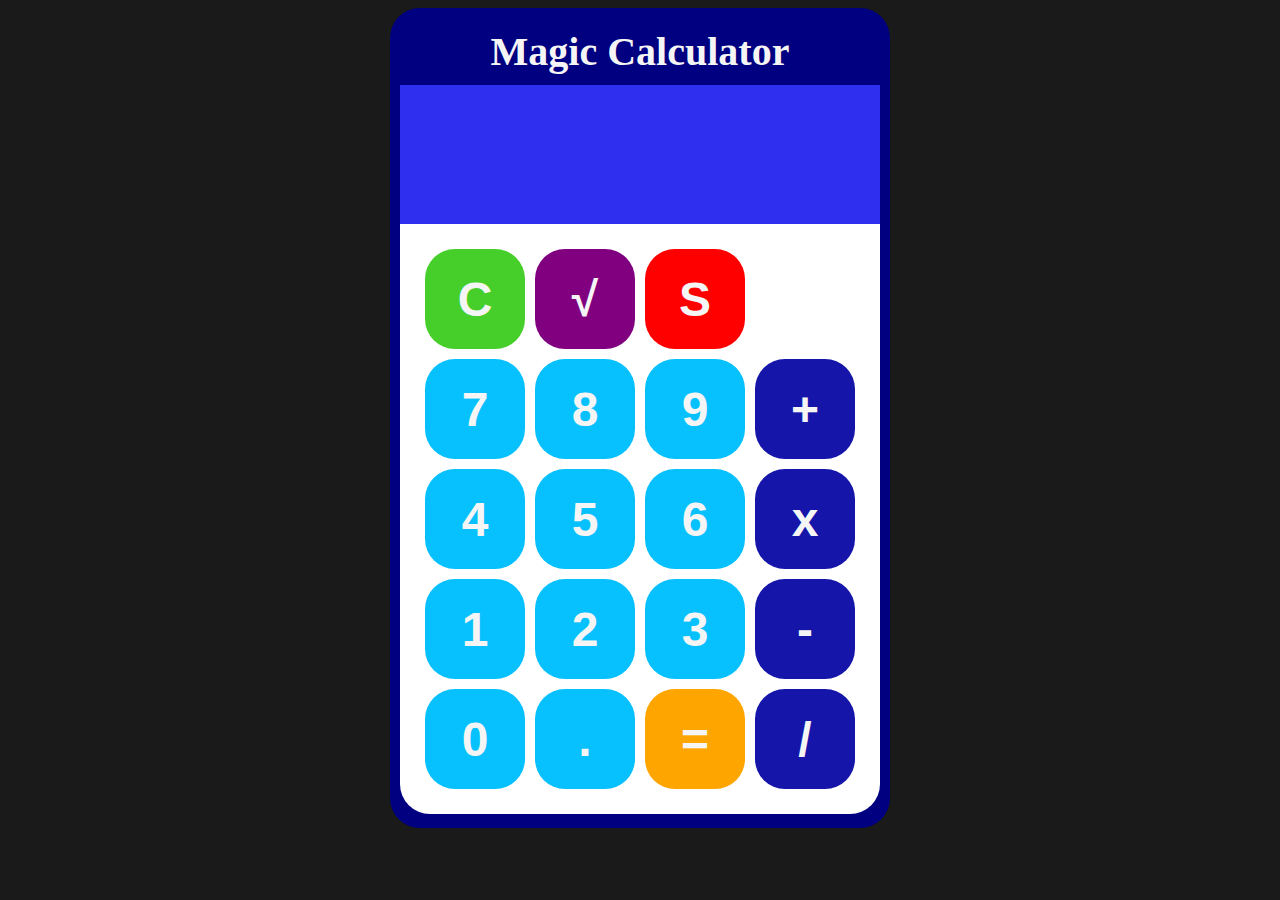
==== MagicCalculator/calculator.html @ 25d185c8 "magic calculator" ====
<!DOCTYPE html>
<html lang="en">
<head>
    <meta charset="UTF-8">
    <meta name="viewport" content="width=device-width, initial-scale=1.0">
    <title>Magic Calculator</title>
    <link rel="stylesheet" href="calculatorstyle.css">
</head>
<body>
    <div id="big">
        <div id="Calculator">
            <h1 id="magic">Magic Calculator</h1>
                <input id="display" readonly>
            <div id="keys">
                <button onclick="clearDisplay('C')" id="c">C</button>
                <button onclick="squareRoot()" id="sqrt">√</button>
                <button onclick="square()" id="sq">S</button><br>
                <button onclick="apendToDisplay('7')" >7</button>
                <button onclick="apendToDisplay('8')" >8</button>
                <button onclick="apendToDisplay('9')" >9</button>
                <button onclick="apendToDisplay('+')"  class="or">+</button>
                <button onclick="apendToDisplay('4')" >4</button>
                <button onclick="apendToDisplay('5')" >5</button>
                <button onclick="apendToDisplay('6')" >6</button>
                <button onclick="apendToDisplay('*')"  class="or">x</button>
                <button onclick="apendToDisplay('1')" >1</button>
                <button onclick="apendToDisplay('2')" >2</button>
                <button onclick="apendToDisplay('3')" >3</button>
                <button onclick="apendToDisplay('-')" class="or" >-</button>
                <button onclick="apendToDisplay('0')" >0</button>
                <button onclick="apendToDisplay('.')" >.</button>
                <button onclick="calculate('=')" id="equals">=</button>
                <button onclick="apendToDisplay('/')" class="or" >/</button>
            </div>
        </div>
    </div>


    <script src="calculator.js"></script>

</body>
</html>
---- MagicCalculator/calculatorstyle.css ----
body {
    background-color: rgb(26, 26, 26);
    display: flex;
    justify-content: center;
    align-items: center;
}

#keys {
    display: grid;
    grid-template-columns: repeat(4, 1fr);
    gap: 10px;
    padding: 25px;
}

#Calculator {
    font-family: Arial, Helvetica, sans-serif;
    background-color: white;
    max-width: 500px;
    border-radius: 30px;
    margin: 10px;
}




button {
    width: 100px;
    height: 100px;
    border-radius: 30px;
    border: none;
    color: whitesmoke;
    background-color: rgb(7, 192, 254);
    font-size: 3rem;
    font-weight: bold;
    cursor: pointer;

}

#magic {
    color: whitesmoke;
    background-color: navy;
    padding: 10px;
    margin-top: auto;
    font-size: 40px;
    text-align: center;
    font-weight: bold;
    font-family: Cambria, Cochin, Georgia, Times, 'Times New Roman', serif;
    margin-bottom: 0;

}

#display {
    max-width: 420px;
    padding: 30px;
    text-align: left;
    border: none;
    background-color: rgb(47, 47, 239);
    color: whitesmoke;
    font-size: 69px;
    overflow: hidden;
}

.or {
    background-color: rgb(21, 21, 169);
}

#c {
    background-color: rgb(70, 207, 42);
    
}

#equals {
    background-color: orange;
}

button:hover {
    background-color: rgb(9, 78, 216);
    font-size: 4rem;

}

button:active {
    background-color: rgb(255, 47, 0);
    font-size: 30px;
}

.or:hover {
    background-color: dodgerblue;
}
#equals:hover {
    background-color: orangered;
}
#equals:hover {
    background-color: gold;

}
#c:hover {
    background-color: greenyellow;
}

#big {
    background-color: navy;
    width: 500px;
    height: 820px;
    border-radius: 30px; 
}

#sqrt {
    background-color: purple;
}

#sq {
    background-color: red;
}
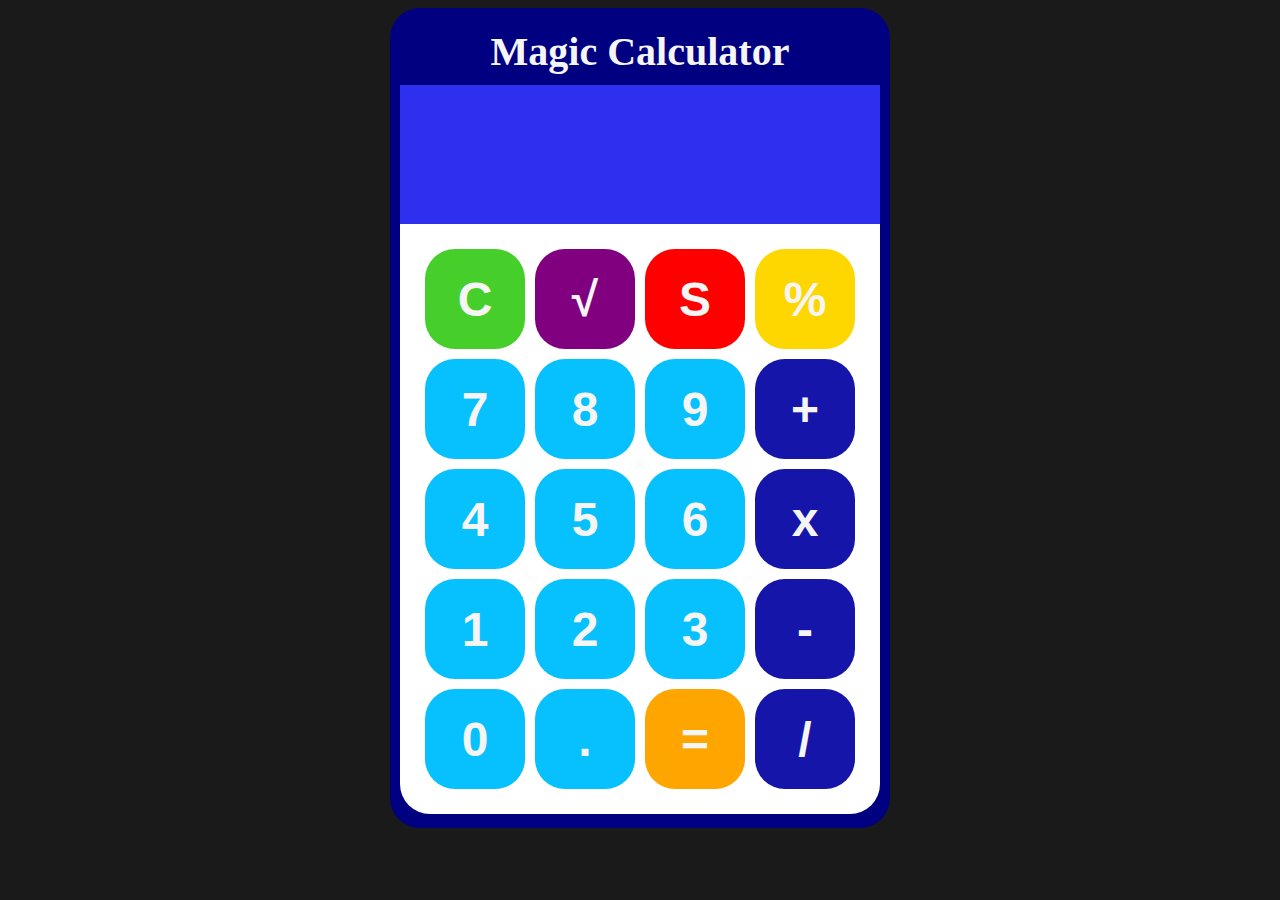
==== commit 0e76a93a: "c" ====
--- a/MagicCalculator/calculator.html
+++ b/MagicCalculator/calculator.html
@@ -14,15 +14,16 @@
             <div id="keys">
                 <button onclick="clearDisplay('C')" id="c">C</button>
                 <button onclick="squareRoot()" id="sqrt">√</button>
-                <button onclick="square()" id="sq">S</button><br>
+                <button onclick="square()" id="sq">S</button>
+                <button onclick="apendToDisplay('%')" id="percentage">%</button>
                 <button onclick="apendToDisplay('7')" >7</button>
                 <button onclick="apendToDisplay('8')" >8</button>
                 <button onclick="apendToDisplay('9')" >9</button>
-                <button onclick="apendToDisplay('+')"  class="or">+</button>
+                <button onclick="apendToDisplay('+')"  class="or">+</button>  
                 <button onclick="apendToDisplay('4')" >4</button>
                 <button onclick="apendToDisplay('5')" >5</button>
                 <button onclick="apendToDisplay('6')" >6</button>
-                <button onclick="apendToDisplay('*')"  class="or">x</button>
+                <button onclick="apendToDisplay('*')" class="or">x</button>
                 <button onclick="apendToDisplay('1')" >1</button>
                 <button onclick="apendToDisplay('2')" >2</button>
                 <button onclick="apendToDisplay('3')" >3</button>
@@ -35,7 +36,6 @@
         </div>
     </div>
 
-
     <script src="calculator.js"></script>
 
 </body>
--- a/MagicCalculator/calculatorstyle.css
+++ b/MagicCalculator/calculatorstyle.css
@@ -112,4 +112,11 @@
 
 #sq {
     background-color: red;
+}
+
+#percentage {
+    background-color: gold;
+    width: 100px;
+    height: 100px;
+    border-radius: 30px;
 }